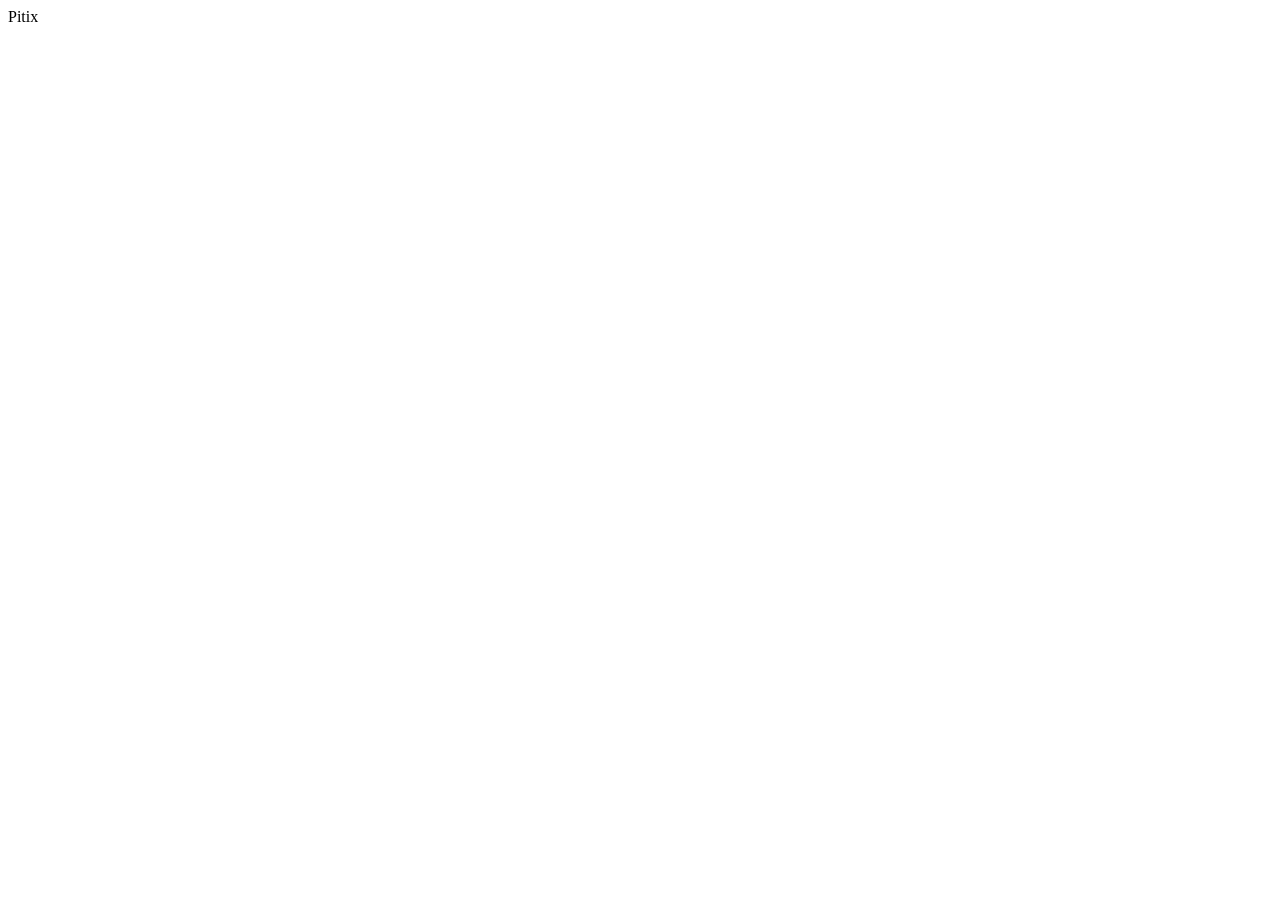
==== index.html @ 22235221 "Inicio de la web" ====
<!DOCTYPE html>
<html lang="en">
<head>
    <meta charset="UTF-8">
    <meta name="viewport" content="width=device-width, initial-scale=1.0">
    <title>Pitix | Series y Perliculas</title>
    <link rel="stylesheet" href="style.css">
</head>
<body>
    <div class="barra">
        <nav>
            <a>Pitix</a>
        </nav>
    </div>
    
</body>
</html>
---- style.css ----
body {
    background-color: lightgrayss;
}
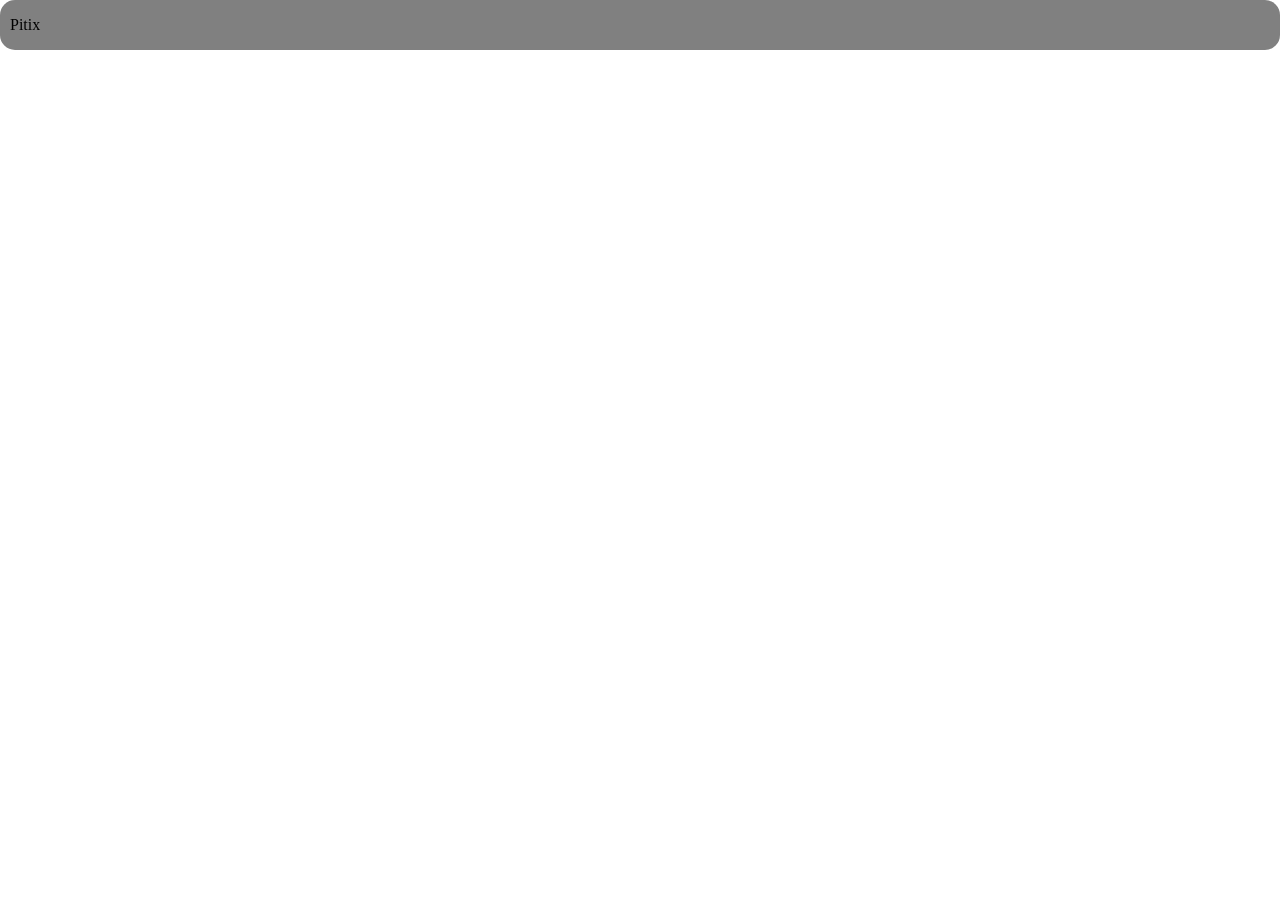
==== commit 5a474a3e: "Barra" ====
--- a/index.html
+++ b/index.html
@@ -8,8 +8,8 @@
 </head>
 <body>
     <div class="barra">
-        <nav>
-            <a>Pitix</a>
+        <nav class="logo">
+            <p>Pitix</p>
         </nav>
     </div>
     
--- a/style.css
+++ b/style.css
@@ -1,3 +1,16 @@
 body {
     background-color: lightgrayss;
+    margin: 0;
+    padding: 0;
+    box-sizing: border-box;
+}
+
+.barra {
+    background-color: gray;
+    display: flex;
+    border-radius: 15px;
+}
+
+.logo {
+    margin-left: 10px;
 }
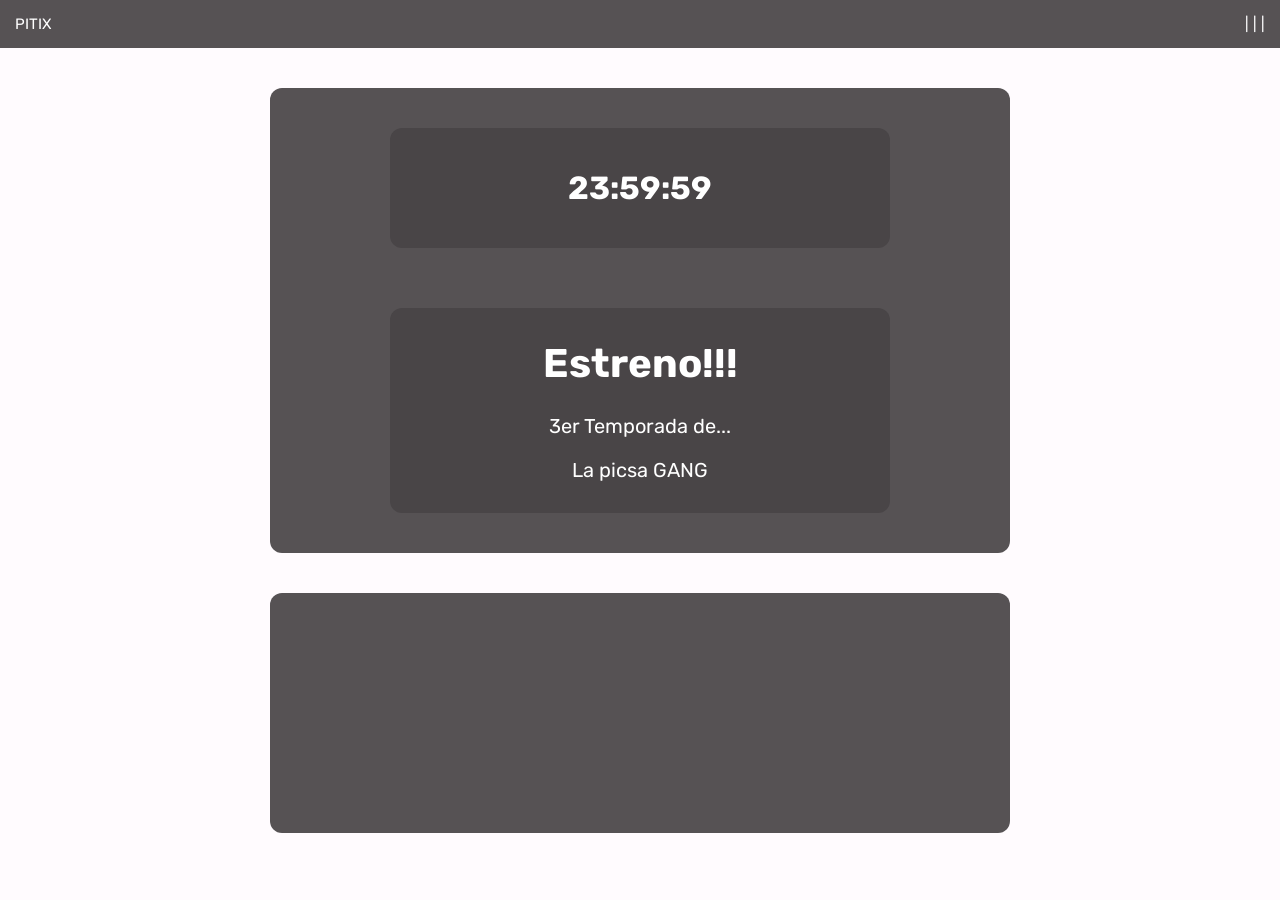
==== commit 802be871: "Reloj" ====
--- a/index.html
+++ b/index.html
@@ -5,13 +5,60 @@
     <meta name="viewport" content="width=device-width, initial-scale=1.0">
     <title>Pitix | Series y Perliculas</title>
     <link rel="stylesheet" href="style.css">
-</head>
+    <link rel="preconnect" href="https://fonts.googleapis.com">
+    <link rel="preconnect" href="https://fonts.gstatic.com" crossorigin>
+    <link href="https://fonts.googleapis.com/css2?family=Rubik:ital,wght@0,300..900;1,300..900&display=swap" rel="stylesheet">
 <body>
     <div class="barra">
         <nav class="logo">
-            <p>Pitix</p>
+            <p>PITIX</p>
+        </nav>
+
+        <nav class="otro">
+            <p>| | |</p>
         </nav>
     </div>
-    
+
+    <div class="main">
+        <div class="contador">
+           <h1 id="reloj">24:00:00</h1>
+        </div>
+
+        <div class="info">
+           <h1>Estreno!!!</h1>
+           <p>3er Temporada de...</p>
+           <p>La picsa GANG</p>
+        </div>
+    </div>
+
+    <div class="informacion">
+        <div class="main">
+        
+        </div>
+    </div>
 </body>
+<script>
+        let horas = 24;
+        let minutos = 0;
+        let segundos = 0;
+
+        setInterval(() => {
+            if (segundos > 0) {
+                segundos = segundos - 1;
+            } 
+            
+            else if (minutos > 0) {
+                segundos = 59;
+                minutos = minutos - 1;
+            } 
+            
+            else if (horas > 0) {
+                segundos = 59;
+                minutos = 59;
+                horas = horas - 1;
+            }
+
+            document.getElementById("reloj").innerText = horas + ":" + minutos + ":" + segundos;
+        }, 1000);
+</script>
 </html>
--- a/style.css
+++ b/style.css
@@ -1,16 +1,66 @@
 body {
-    background-color: lightgrayss;
+    background-color: #FFFBFE;
     margin: 0;
     padding: 0;
     box-sizing: border-box;
 }
 
 .barra {
-    background-color: gray;
+    background-color: #565254;
     display: flex;
-    border-radius: 15px;
+    color: #FFFFFF;
+    justify-content: space-between;
+    align-items: center;
+    font-family: "Rubik", sans-serif;
+    font-size: 15px;
+
 }
 
 .logo {
-    margin-left: 10px;
+    margin-left: 15px;
+}
+
+.otro {
+    margin-right: 15px;
+}
+
+.main {
+    background-color: #565254;
+    width: 80%;
+    max-width: 700px;
+    min-height: 200px;
+    margin: 40px auto;
+    display: flex;
+    flex-direction: column;
+    align-items: center;
+    gap: 20px;
+    padding: 20px;
+    border-radius: 12px;
+}
+
+.info {
+    background-color: #494547;
+    width: 80%;
+    max-width: 500px;
+    border-radius: 12px;
+    min-height: 200px;
+    margin: 20px auto;
+    text-align: center;
+    font-family: "Rubik", sans-serif;
+    color: #ffffff;
+    font-size: 20px;
+    padding-top: 5px;
+}
+
+.contador {
+    background-color: #494547;
+    width: 80%;
+    max-width: 500px;
+    border-radius: 12px;
+    color: white;
+    padding-top: 20px;
+    min-height: 100px;
+    margin: 20px auto;
+    font-family: "Rubik", sans-serif;
+    text-align: center;
 }
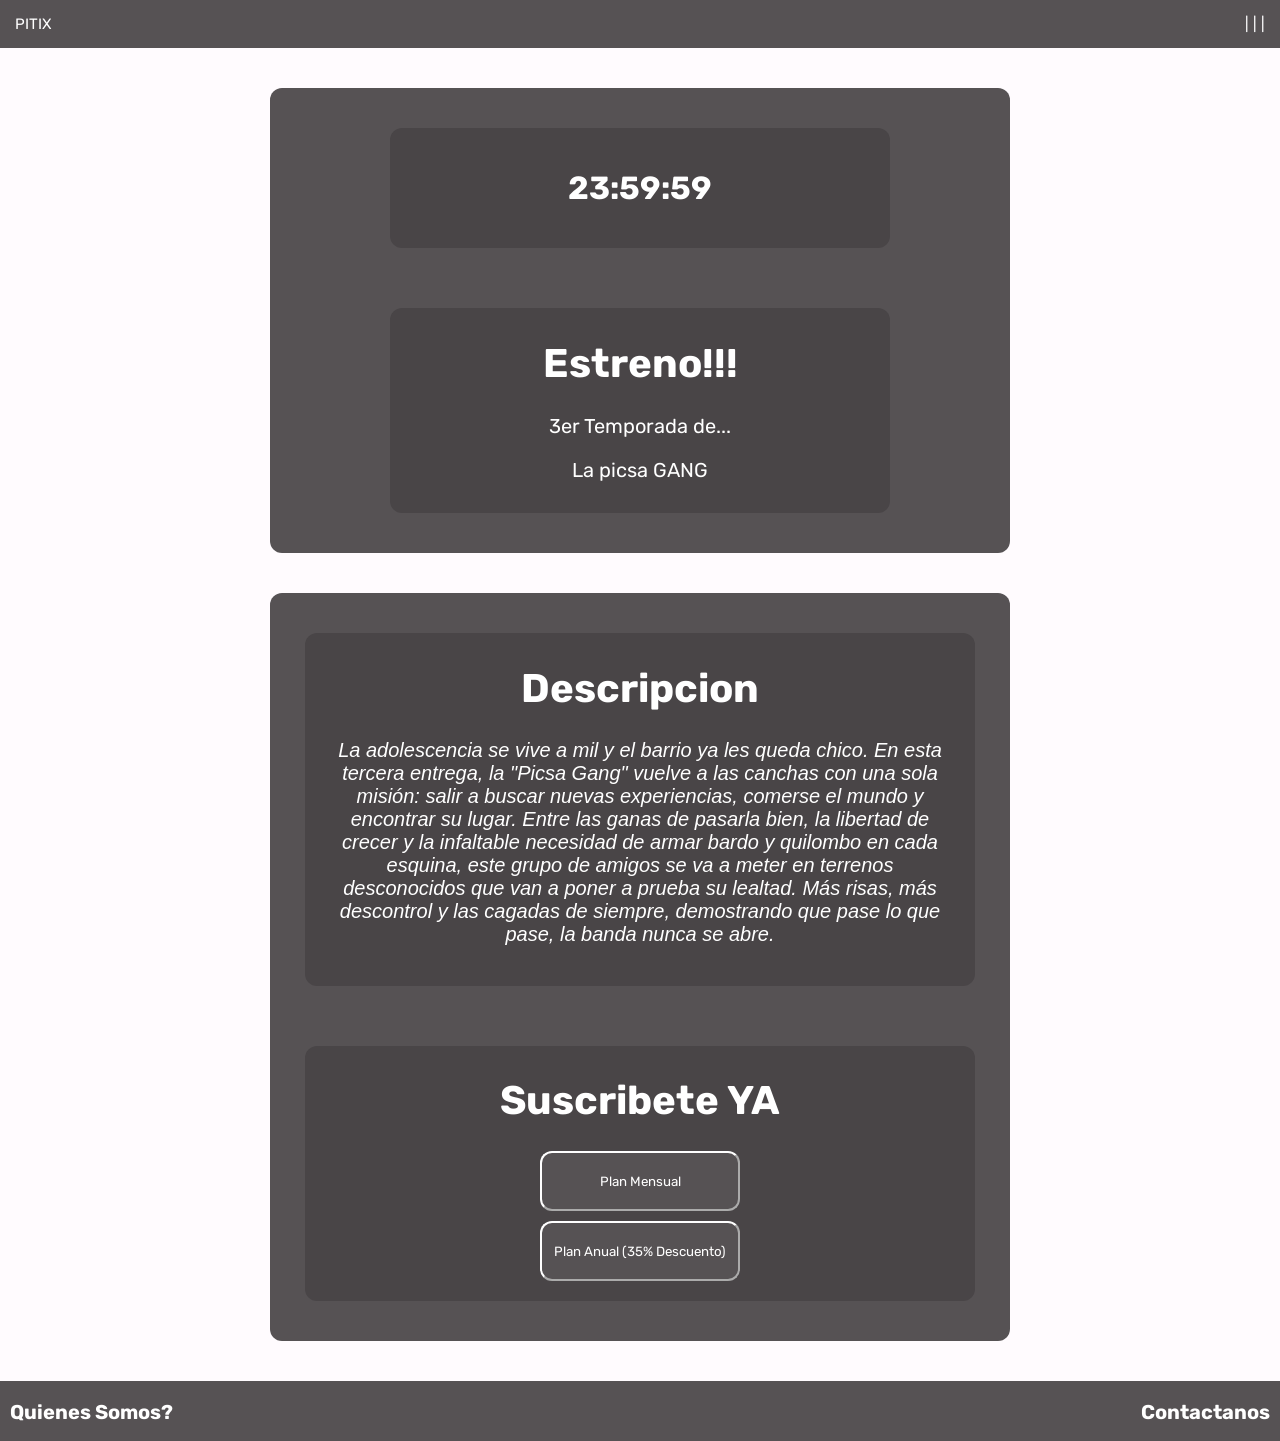
==== commit d5169b0c: "Footer" ====
--- a/index.html
+++ b/index.html
@@ -31,11 +31,26 @@
         </div>
     </div>
 
-    <div class="informacion">
-        <div class="main">
+    <div class="main">
+        <div class="descripcion">
+        <h1 style="font-style: normal;">Descripcion</h1>
+        <p>
+La adolescencia se vive a mil y el barrio ya les queda chico. En esta tercera entrega, la "Picsa Gang" vuelve a las canchas con una sola misión: salir a buscar nuevas experiencias, comerse el mundo y encontrar su lugar.
+Entre las ganas de pasarla bien, la libertad de crecer y la infaltable necesidad de armar bardo y quilombo en cada esquina, este grupo de amigos se va a meter en terrenos desconocidos que van a poner a prueba su lealtad. Más risas, más descontrol y las cagadas de siempre, demostrando que pase lo que pase, la banda nunca se abre.
+        </p>
+        </div>
         
+        <div class="subscripciones">
+            <h1>Suscribete YA</h1>
+           <button class="subscripciones-b">Plan Mensual</button>
+           <button class="subscripciones-b">Plan Anual (35% Descuento)</button>
         </div>
     </div>
+
+    <footer class="foot">
+        <h1 style="padding-top: 5px; padding-left: 10px;">Quienes Somos?</h1>
+        <h1 style="padding-top: 5px; padding-right: 10px;">Contactanos</h1>
+    </footer>
 </body>
 <script>
         let horas = 24;
--- a/style.css
+++ b/style.css
@@ -63,4 +63,63 @@
     margin: 20px auto;
     font-family: "Rubik", sans-serif;
     text-align: center;
+}
+
+.descripcion {
+    background-color: #494547;
+    width: 90%;
+    padding: 20px;
+    padding-top: 30px;
+    max-width: 800px;
+    border-radius: 12px;
+    min-height: 200px;
+    margin: 20px auto;
+    text-align: center;
+    font-family: "Rubik", sans-serif;
+    color: #ffffff;
+    font-size: 20px;
+    font-style: italic;
+    padding-top: 5px;
+}
+
+.subscripciones {
+    background-color: #494547;
+    width: 90%;
+    padding: 20px;
+    padding-top: 30px;
+    max-width: 800px;
+    border-radius: 12px;
+    min-height: 200px;
+    margin: 20px auto;
+    text-align: center;
+    font-family: "Rubik", sans-serif;
+    color: #ffffff;
+    font-size: 20px;
+    padding-top: 5px;
+}
+
+.subscripciones-b {
+    background-color: #565254;
+    border-radius: 12px;
+    height: 60px;
+    width: 200px;
+    text-align: center;
+    display: block;
+    margin: auto;
+    font-family: "Rubik", sans-serif;
+    margin-top: 10px;
+    color: white;
+    border-color: white;
+}
+
+.foot {
+    background-color: #565254;
+    height: 60px;
+    width: auto;
+    font-size: 10px;
+    display: flex;
+    justify-content: space-between;
+    margin: auto;
+    font-family: "Rubik", sans-serif;
+    color: white;
 }
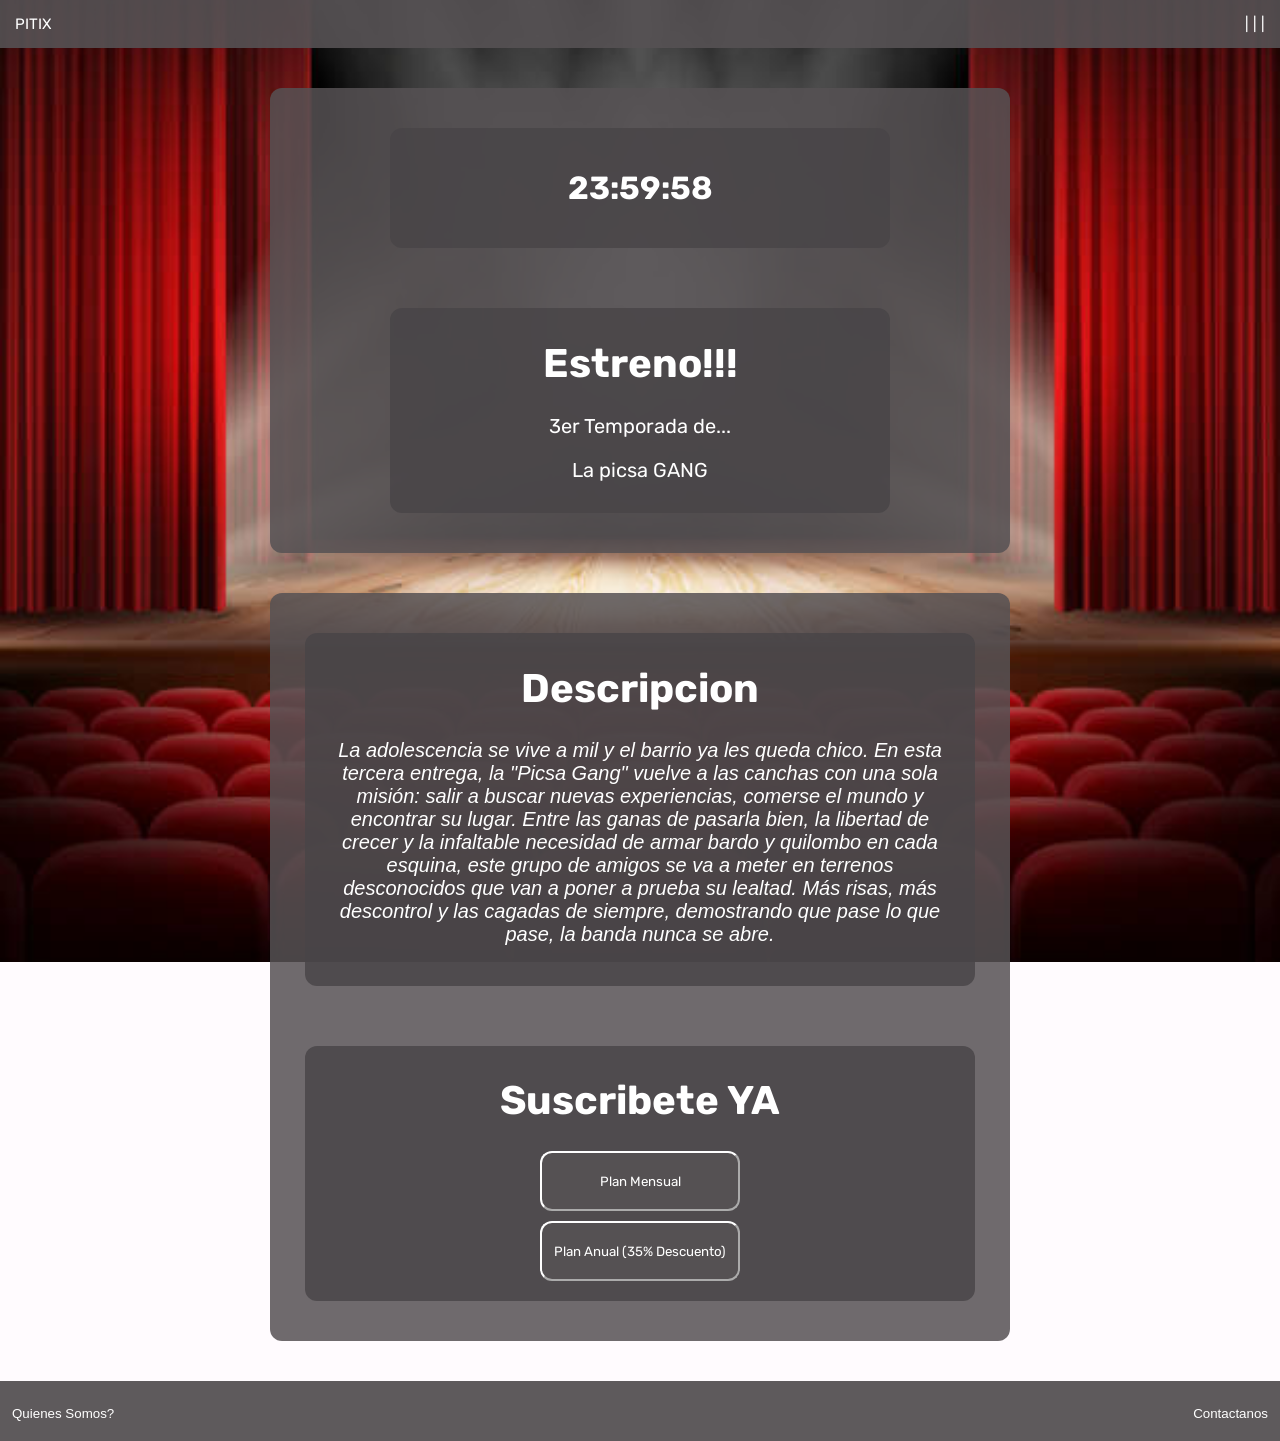
==== commit b550aff3: "Fondo" ====
--- a/index.html
+++ b/index.html
@@ -48,8 +48,8 @@
     </div>
 
     <footer class="foot">
-        <h1 style="padding-top: 5px; padding-left: 10px;">Quienes Somos?</h1>
-        <h1 style="padding-top: 5px; padding-right: 10px;">Contactanos</h1>
+        <button style="font-size: 15; color: white; border-color: transparent; background-color: transparent; padding-top: 5px; padding-left: 10px;">Quienes Somos?</button>
+        <button style="font-size: 15; color: white; border-color: transparent; background-color: transparent; padding-top: 5px; padding-right: 10px;">Contactanos</button>
     </footer>
 </body>
 <script>
--- a/style.css
+++ b/style.css
@@ -1,12 +1,18 @@
 body {
-    background-color: #FFFBFE;
+    background-color: #FFFBFE; /* fallback */
     margin: 0;
     padding: 0;
     box-sizing: border-box;
+    background-image: url('images.jpg');
+    background-repeat: no-repeat;
+    background-size: cover;
+    background-position: center;
+    background-attachment: fixed;
+    min-height: 100vh;
 }
 
 .barra {
-    background-color: #565254;
+    background-color: rgba(86,82,84,0.90);
     display: flex;
     color: #FFFFFF;
     justify-content: space-between;
@@ -25,7 +31,7 @@
 }
 
 .main {
-    background-color: #565254;
+    background-color: rgba(86,82,84,0.85);
     width: 80%;
     max-width: 700px;
     min-height: 200px;
@@ -36,10 +42,17 @@
     gap: 20px;
     padding: 20px;
     border-radius: 12px;
+    transform: scale(1);
+    transform-origin: center;
+    transition: transform 250ms ease;
+}
+
+.main:hover {
+    transform: scale(1.05);
 }
 
 .info {
-    background-color: #494547;
+    background-color: rgba(73,69,71,0.82);
     width: 80%;
     max-width: 500px;
     border-radius: 12px;
@@ -53,7 +66,7 @@
 }
 
 .contador {
-    background-color: #494547;
+    background-color: rgba(73,69,71,0.82);
     width: 80%;
     max-width: 500px;
     border-radius: 12px;
@@ -66,7 +79,7 @@
 }
 
 .descripcion {
-    background-color: #494547;
+    background-color: rgba(73,69,71,0.82);
     width: 90%;
     padding: 20px;
     padding-top: 30px;
@@ -83,7 +96,7 @@
 }
 
 .subscripciones {
-    background-color: #494547;
+    background-color: rgba(73,69,71,0.82);
     width: 90%;
     padding: 20px;
     padding-top: 30px;
@@ -99,7 +112,7 @@
 }
 
 .subscripciones-b {
-    background-color: #565254;
+    background-color: rgba(86,82,84,0.95);
     border-radius: 12px;
     height: 60px;
     width: 200px;
@@ -110,10 +123,17 @@
     margin-top: 10px;
     color: white;
     border-color: white;
+    transform: scale(1);
+    transform-origin: center;
+    transition: transform 250ms ease;
+}
+
+.subscripciones-b:hover {
+    transform: scale(1.05);
 }
 
 .foot {
-    background-color: #565254;
+    background-color: rgba(86,82,84,0.95);
     height: 60px;
     width: auto;
     font-size: 10px;
@@ -122,4 +142,5 @@
     margin: auto;
     font-family: "Rubik", sans-serif;
     color: white;
-}+}
+
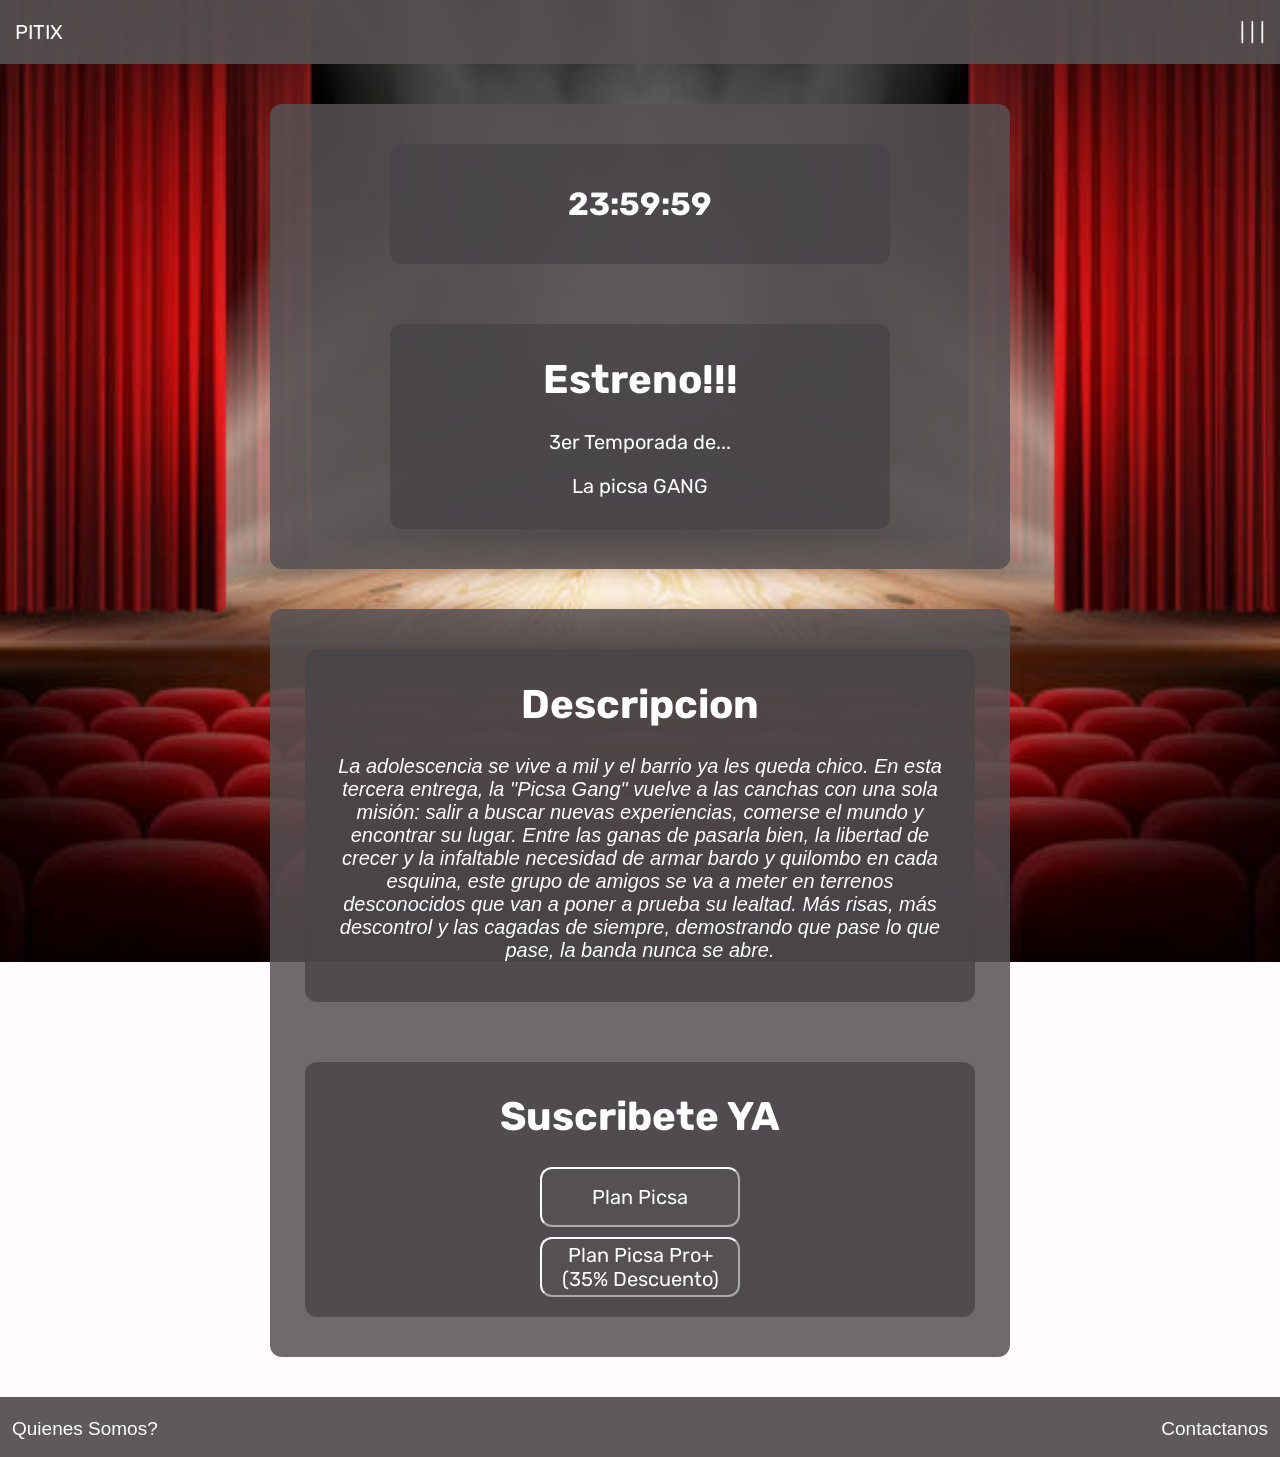
==== commit 50be6d2b: "Aumento de tamaños" ====
--- a/index.html
+++ b/index.html
@@ -42,8 +42,8 @@
         
         <div class="subscripciones">
             <h1>Suscribete YA</h1>
-           <button class="subscripciones-b">Plan Mensual</button>
-           <button class="subscripciones-b">Plan Anual (35% Descuento)</button>
+           <button class="subscripciones-b">Plan Picsa</button>
+           <button class="subscripciones-b">Plan Picsa Pro+ (35% Descuento)</button>
         </div>
     </div>
 
--- a/style.css
+++ b/style.css
@@ -18,7 +18,7 @@
     justify-content: space-between;
     align-items: center;
     font-family: "Rubik", sans-serif;
-    font-size: 15px;
+    font-size: 20px;
 
 }
 
@@ -117,6 +117,7 @@
     height: 60px;
     width: 200px;
     text-align: center;
+    font-size: 20px;
     display: block;
     margin: auto;
     font-family: "Rubik", sans-serif;
@@ -136,7 +137,7 @@
     background-color: rgba(86,82,84,0.95);
     height: 60px;
     width: auto;
-    font-size: 10px;
+    font-size:10px;
     display: flex;
     justify-content: space-between;
     margin: auto;
@@ -144,3 +145,6 @@
     color: white;
 }
 
+.foot button {
+    font-size: 19px;
+}
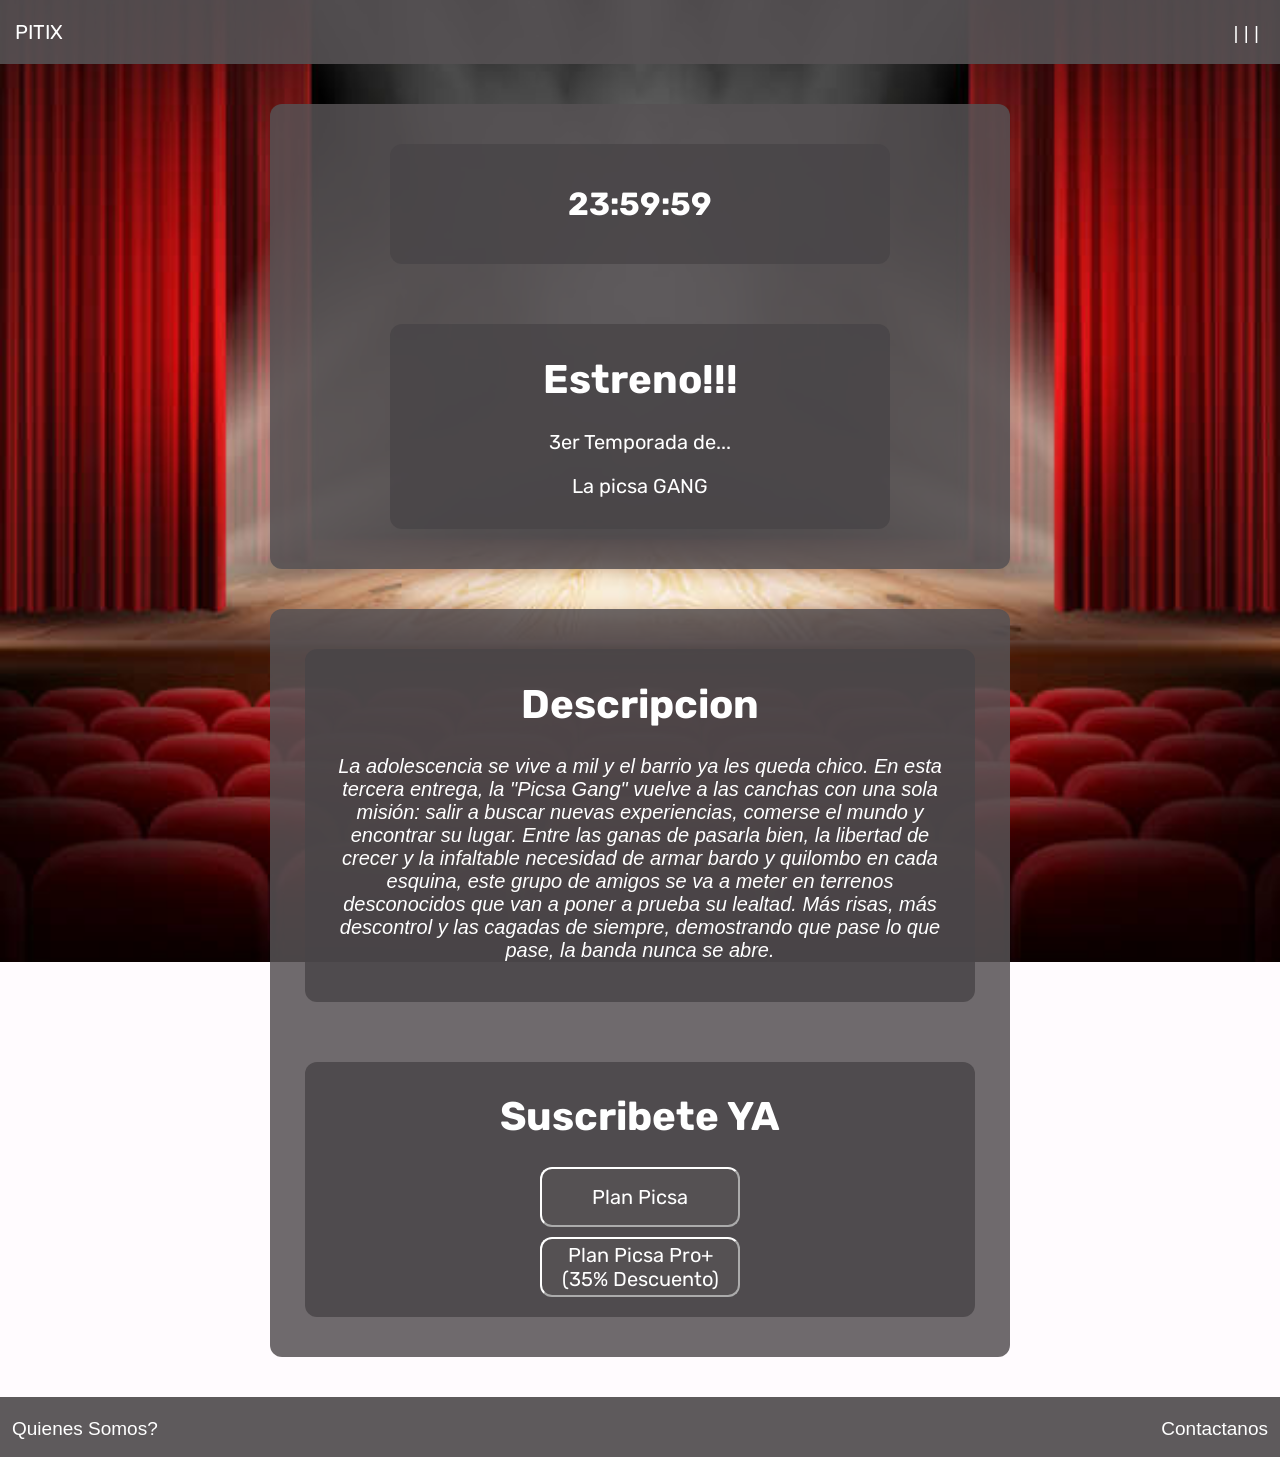
==== commit 4b93a1c7: "Hover + funcion no_work" ====
--- a/index.html
+++ b/index.html
@@ -15,7 +15,7 @@
         </nav>
 
         <nav class="otro">
-            <p>| | |</p>
+            <button onclick="no_work()">| | |</button>
         </nav>
     </div>
 
@@ -42,17 +42,21 @@
         
         <div class="subscripciones">
             <h1>Suscribete YA</h1>
-           <button class="subscripciones-b">Plan Picsa</button>
-           <button class="subscripciones-b">Plan Picsa Pro+ (35% Descuento)</button>
+           <button onclick="no_work()" class="subscripciones-b">Plan Picsa</button>
+           <button onclick="no_work()" class="subscripciones-b">Plan Picsa Pro+ (35% Descuento)</button>
         </div>
     </div>
 
     <footer class="foot">
-        <button style="font-size: 15; color: white; border-color: transparent; background-color: transparent; padding-top: 5px; padding-left: 10px;">Quienes Somos?</button>
-        <button style="font-size: 15; color: white; border-color: transparent; background-color: transparent; padding-top: 5px; padding-right: 10px;">Contactanos</button>
+        <button onclick="no_work()" style="font-size: 15; color: white; border-color: transparent; background-color: transparent; padding-top: 5px; padding-left: 10px;">Quienes Somos?</button>
+        <button onclick="no_work()" style="font-size: 15; color: white; border-color: transparent; background-color: transparent; padding-top: 5px; padding-right: 10px;">Contactanos</button>
     </footer>
 </body>
 <script>
+        function no_work() {
+            alert("Esta funcion no esta disponible actualmente");
+        }
+
         let horas = 24;
         let minutos = 0;
         let segundos = 0;
--- a/style.css
+++ b/style.css
@@ -3,7 +3,7 @@
     margin: 0;
     padding: 0;
     box-sizing: border-box;
-    background-image: url('images.jpg');
+    background-image: url(images.jpg);
     background-repeat: no-repeat;
     background-size: cover;
     background-position: center;
@@ -19,7 +19,6 @@
     align-items: center;
     font-family: "Rubik", sans-serif;
     font-size: 20px;
-
 }
 
 .logo {
@@ -28,6 +27,13 @@
 
 .otro {
     margin-right: 15px;
+}
+
+.otro button {
+    background: none;
+    border: none;
+    color: white;
+    font-size: 1.2rem;
 }
 
 .main {
@@ -49,6 +55,7 @@
 
 .main:hover {
     transform: scale(1.05);
+    border: 3px solid white;
 }
 
 .info {
